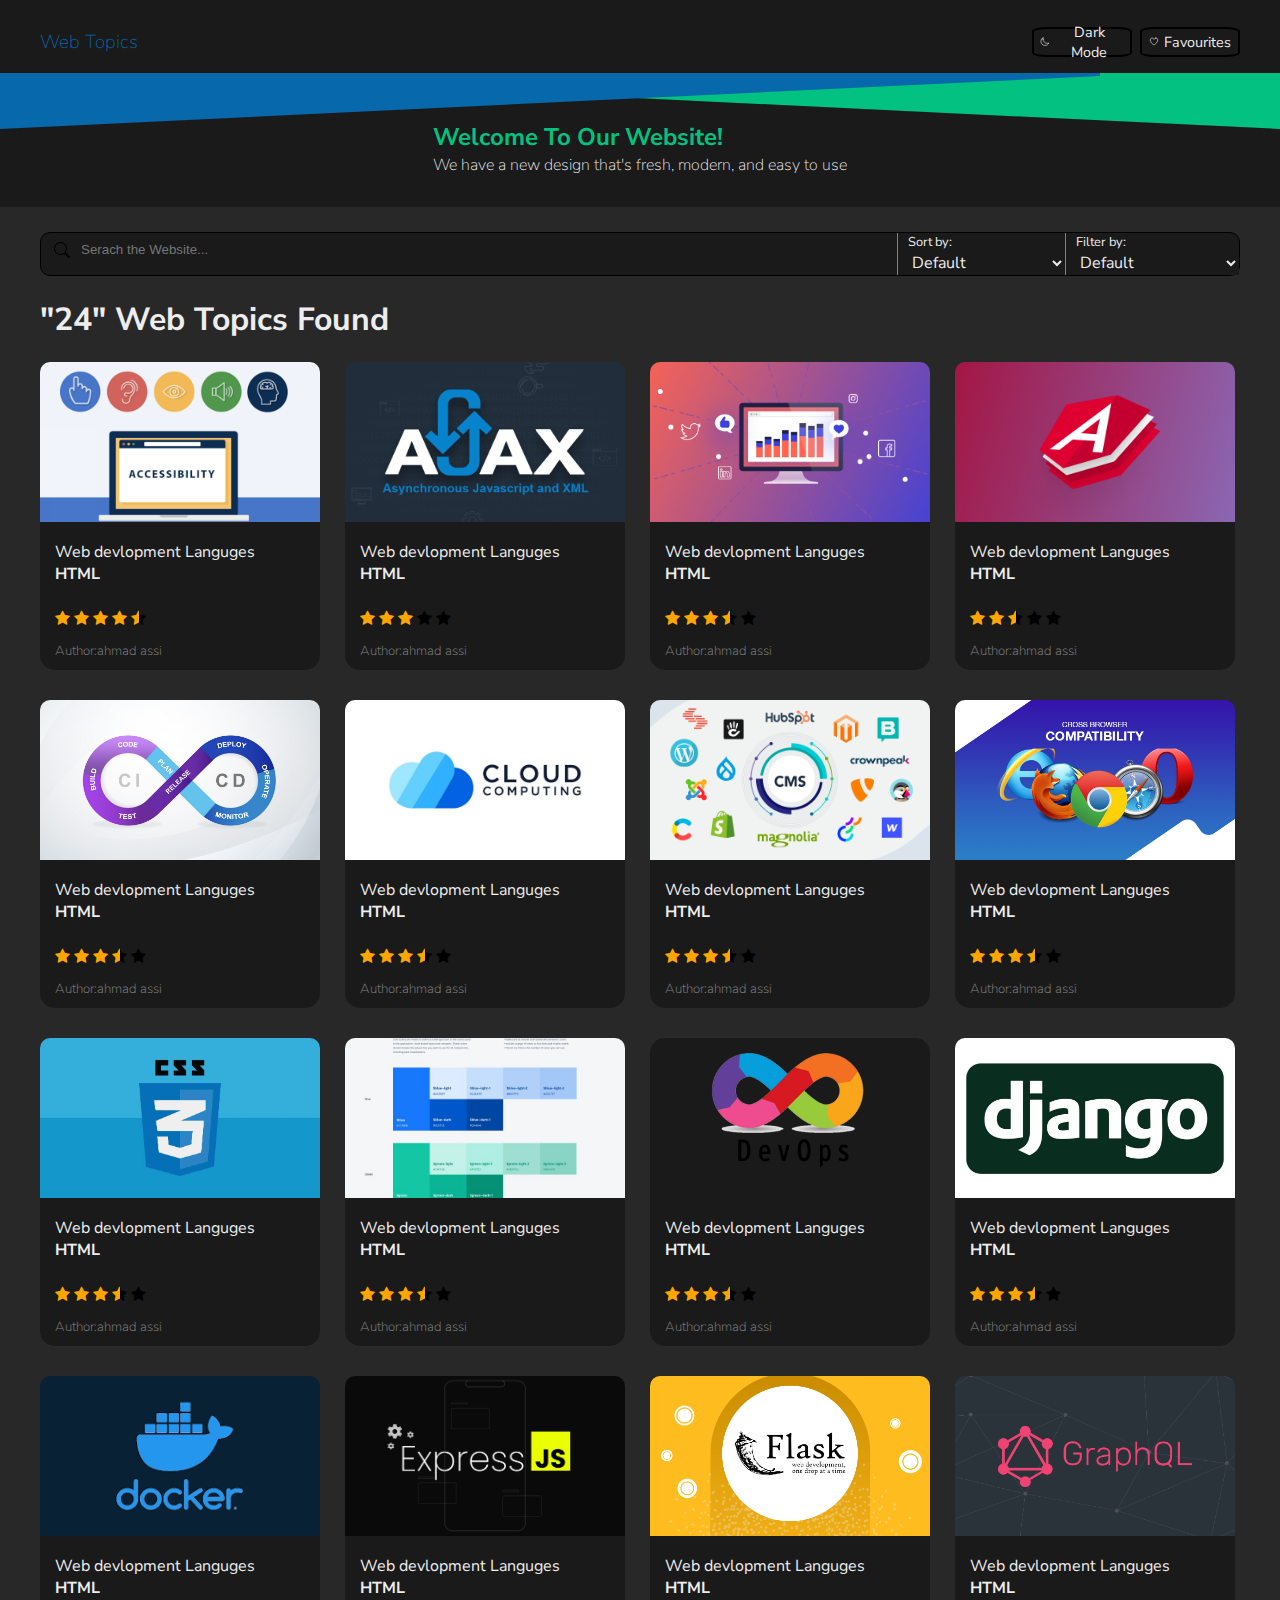
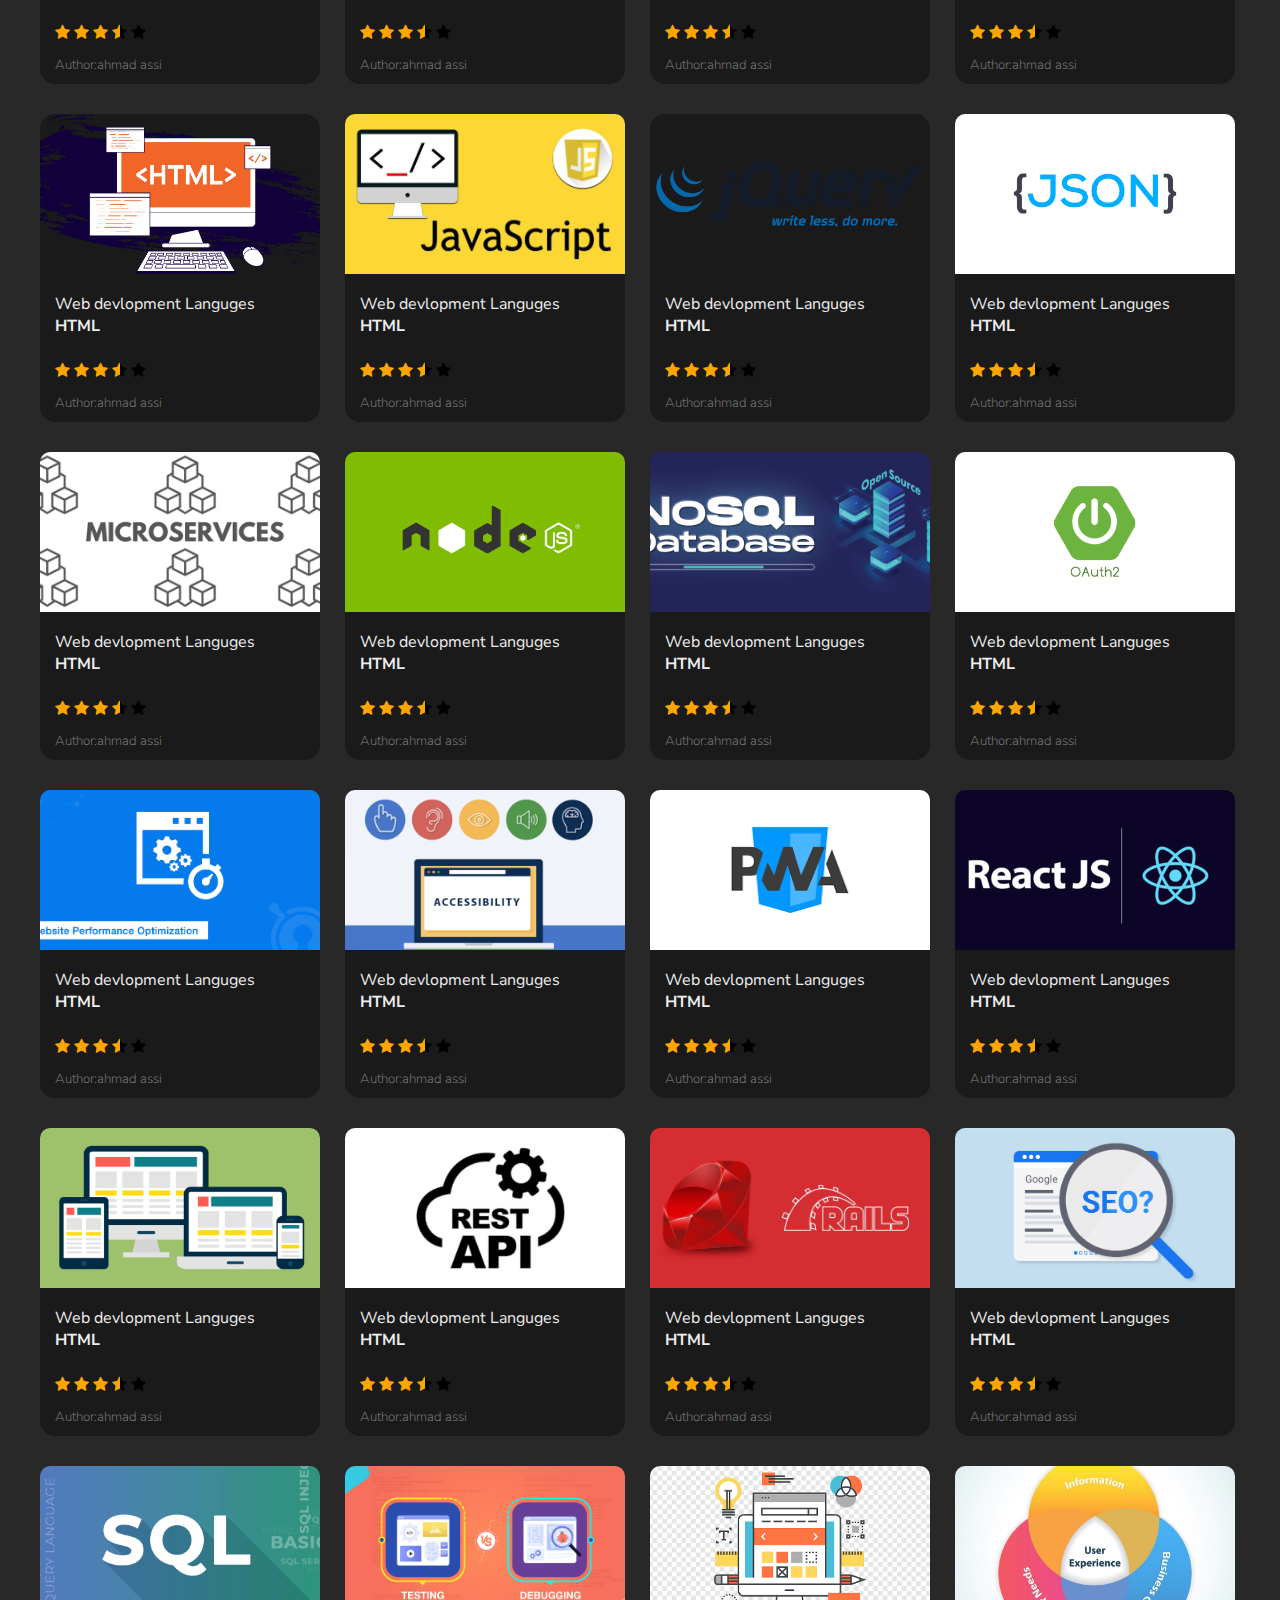
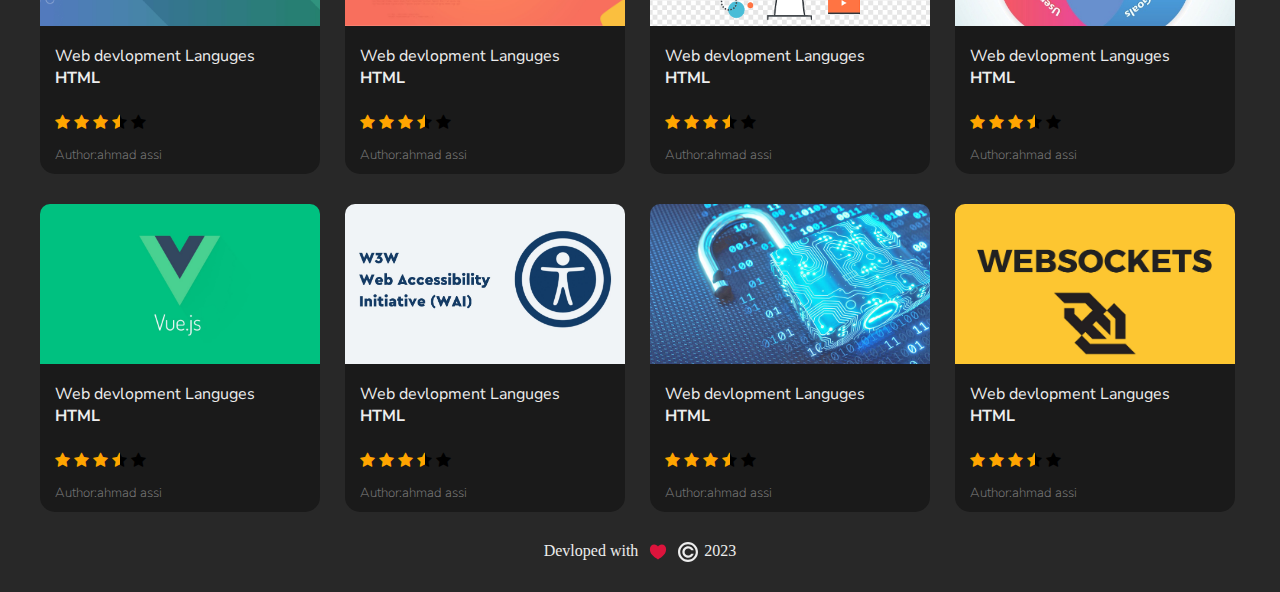
==== home_dark.html @ cc3af7ee ""finish home,home_dark"" ====
<!DOCTYPE html>
<html lang="en">
    <head>
        <meta charset="UTF-8">
        <meta name="viewport" content="width=device-width, initial-scale=1.0">
        <title>Document</title>
        <link rel='stylesheet' type='text/css' media='screen'
            href='assets/css/style.css'>
        <link href='https://fonts.googleapis.com/css?family=Nunito Sans'
            rel='stylesheet'>
        <link rel="stylesheet"
            href="https://cdnjs.cloudflare.com/ajax/libs/font-awesome/4.7.0/css/font-awesome.min.css">

    </head>

    <body class="main-body">
        <!--first header-->
        <header class="header-dark">
            <h3 class="h3-dark">Web Topics</h3>
            <div class="space">
                <button class="btn btn-circle-dark">
                    <svg xmlns="http://www.w3.org/2000/svg" class="ionicon-dark"
                        viewBox="0 0 512 512"><path
                            d="M160 136c0-30.62 4.51-61.61 16-88C99.57 81.27 48 159.32 48 248c0 119.29 96.71 216 216 216 88.68 0 166.73-51.57 200-128-26.39 11.49-57.38 16-88 16-119.29 0-216-96.71-216-216z"
                            fill="none" stroke="currentColor"
                            stroke-linecap="round" stroke-linejoin="round"
                            stroke-width="32" /></svg>
                    <h4 class="button-text-dark">Dark Mode</h4>
                </button>
                <button class="btn btn-circle-dark">
                    <svg xmlns="http://www.w3.org/2000/svg" class="ionicon-dark"
                        viewBox="0 0 512 512"><path
                            d="M352.92 80C288 80 256 144 256 144s-32-64-96.92-64c-52.76 0-94.54 44.14-95.08 96.81-1.1 109.33 86.73 187.08 183 252.42a16 16 0 0018 0c96.26-65.34 184.09-143.09 183-252.42-.54-52.67-42.32-96.81-95.08-96.81z"
                            fill="none" stroke="currentColor"
                            stroke-linecap="round" stroke-linejoin="round"
                            stroke-width="32" /></svg>
                    <h4 class="button-text-dark">Favourites</h4>
                </button>
            </div>
        </header>
        <!--shapeheader-->
        <div class="shape-dark">
            <div class="triangle-dark"></div>
            <div class="triangle-2-dark"></div>
        </div>

        <!--second header-->
        <header class="header-welcome-dark">
            <div class="welcome-dark">
                <h2 class="h2-welcome-dark">Welcome To Our Website!</h2>
                <h4 class="h4-welcome-dark">We have a new design that's fresh,
                    modern, and easy to use</h4>
            </div>
        </header>
        <div class="body-dark">
            <!--serach bar-->
            <div class="bar-dark">
                <div class="search-bar-dark">
                    <form>
                        <input class="input-dark" type="text" placeholder="Serach the Website...">
                    </form>
                </div>
                <div class="search-buttons">
                    <div class="select-button-dark-sort">
                        <span class="select-span-dark">Sort by:</span>
                        <select class="select-list-dark" name="sort" id="sort">
                            <option value="none">Default</option>
                            <option value="rate">Rating</option>
                            <option value="author-name">Author Name</option>
                        </select>
                    </div>
                    <div class="select-button-dark">
                        <span class="select-span-dark">Filter by:</span>
                        <select class="select-list-dark" name="sort" id="sort">
                            <option value="none">Default</option>
                            <option value="rate">Rating</option>
                            <option value="author-name">Author Name</option>
                        </select>
                    </div>
                </div>
            </div>

            <div class="body-title-dark">
                <h1>"24" Web Topics Found</h1>
            </div>
            <!--cards-->
            <div class="cards-list">
                <div class="card-item-dark">
                    <div class="card-inner-dark">
                        <img src="assets/images/accessibility.png" alt="Html">
                        <h4><b>Web devlopment Languges</b></h4>
                        <p>HTML</p>
                        <div class="stars">
                            <span class="fa fa-star checked"></span>
                            <span class="fa fa-star checked"></span>
                            <span class="fa fa-star checked"></span>
                            <span class="fa fa-star checked"></span>
                            <span class="fa fa-star half-checked"></span>
                        </div>
                        <h5>Author:ahmad assi</h5>
                    </div>
                </div>
                <div class="card-item-dark">
                    <div class="card-inner-dark">
                        <img src="assets/images/ajax.gif" alt="Html">
                        <h4><b>Web devlopment Languges</b></h4>
                        <p>HTML</p>
                        <div class="stars">
                            <span class="fa fa-star checked"></span>
                            <span class="fa fa-star checked"></span>
                            <span class="fa fa-star checked"></span>
                            <span class="fa fa-star"></span>
                            <span class="fa fa-star"></span>
                        </div>
                        <h5>Author:ahmad assi</h5>
                    </div>
                </div>
                <div class="card-item-dark">
                    <div class="card-inner-dark">
                        <img src="assets/images/analytics.png" alt="Html">
                        <h4><b>Web devlopment Languges</b></h4>
                        <p>HTML</p>
                        <div class="stars">
                            <span class="fa fa-star checked"></span>
                            <span class="fa fa-star checked"></span>
                            <span class="fa fa-star checked"></span>
                            <span class="fa fa-star half-checked"></span>
                            <span class="fa fa-star"></span>
                        </div>
                        <h5>Author:ahmad assi</h5>
                    </div>

                </div>
                <div class="card-item-dark">
                    <div class="card-inner-dark">
                        <img src="assets/images/angular.png" alt="Html">
                        <h4><b>Web devlopment Languges</b></h4>
                        <p>HTML</p>
                        <div class="stars">
                            <span class="fa fa-star checked"></span>
                            <span class="fa fa-star checked"></span>
                            <span class="fa fa-star half-checked"></span>
                            <span class="fa fa-star"></span>
                            <span class="fa fa-star"></span>
                        </div>
                        <h5>Author:ahmad assi</h5>
                    </div>

                </div>
                <div class="card-item-dark">
                    <div class="card-inner-dark">
                        <img src="assets/images/ci-cd.jpeg" alt="Html">
                        <h4><b>Web devlopment Languges</b></h4>
                        <p>HTML</p>
                        <div class="stars">
                            <span class="fa fa-star checked"></span>
                            <span class="fa fa-star checked"></span>
                            <span class="fa fa-star checked"></span>
                            <span class="fa fa-star half-checked"></span>
                            <span class="fa fa-star"></span>
                        </div>
                        <h5>Author:ahmad assi</h5>
                    </div>

                </div>
                <div class="card-item-dark">
                    <div class="card-inner-dark">
                        <img src="assets/images/cloud.jpeg" alt="Html">
                        <h4><b>Web devlopment Languges</b></h4>
                        <p>HTML</p>
                        <div class="stars">
                            <span class="fa fa-star checked"></span>
                            <span class="fa fa-star checked"></span>
                            <span class="fa fa-star checked"></span>
                            <span class="fa fa-star half-checked"></span>
                            <span class="fa fa-star"></span>
                        </div>
                        <h5>Author:ahmad assi</h5>
                    </div>

                </div>
                <div class="card-item-dark">
                    <div class="card-inner-dark">
                        <img src="assets/images/cms.png" alt="Html">
                        <h4><b>Web devlopment Languges</b></h4>
                        <p>HTML</p>
                        <div class="stars">
                            <span class="fa fa-star checked"></span>
                            <span class="fa fa-star checked"></span>
                            <span class="fa fa-star checked"></span>
                            <span class="fa fa-star half-checked"></span>
                            <span class="fa fa-star"></span>
                        </div>
                        <h5>Author:ahmad assi</h5>
                    </div>

                </div>
                <div class="card-item-dark">
                    <div class="card-inner-dark">
                        <img src="assets/images/cross-browser.jpeg" alt="Html">
                        <h4><b>Web devlopment Languges</b></h4>
                        <p>HTML</p>
                        <div class="stars">
                            <span class="fa fa-star checked"></span>
                            <span class="fa fa-star checked"></span>
                            <span class="fa fa-star checked"></span>
                            <span class="fa fa-star half-checked"></span>
                            <span class="fa fa-star"></span>
                        </div>
                        <h5>Author:ahmad assi</h5>
                    </div>

                </div>
                <div class="card-item-dark">
                    <div class="card-inner-dark">
                        <img src="assets/images/css.webp" alt="Html">
                        <h4><b>Web devlopment Languges</b></h4>
                        <p>HTML</p>
                        <div class="stars">
                            <span class="fa fa-star checked"></span>
                            <span class="fa fa-star checked"></span>
                            <span class="fa fa-star checked"></span>
                            <span class="fa fa-star half-checked"></span>
                            <span class="fa fa-star"></span>
                        </div>
                        <h5>Author:ahmad assi</h5>
                    </div>

                </div>
                <div class="card-item-dark">
                    <div class="card-inner-dark">
                        <img src="assets/images/design-systems.jpeg" alt="Html">
                        <h4><b>Web devlopment Languges</b></h4>
                        <p>HTML</p>
                        <div class="stars">
                            <span class="fa fa-star checked"></span>
                            <span class="fa fa-star checked"></span>
                            <span class="fa fa-star checked"></span>
                            <span class="fa fa-star half-checked"></span>
                            <span class="fa fa-star"></span>
                        </div>
                        <h5>Author:ahmad assi</h5>
                    </div>

                </div>
                <div class="card-item-dark">
                    <div class="card-inner-dark">
                        <img src="assets/images/devops.png" alt="Html">
                        <h4><b>Web devlopment Languges</b></h4>
                        <p>HTML</p>
                        <div class="stars">
                            <span class="fa fa-star checked"></span>
                            <span class="fa fa-star checked"></span>
                            <span class="fa fa-star checked"></span>
                            <span class="fa fa-star half-checked"></span>
                            <span class="fa fa-star"></span>
                        </div>
                        <h5>Author:ahmad assi</h5>
                    </div>

                </div>
                <div class="card-item-dark">
                    <div class="card-inner-dark">
                        <img src="assets/images/django.jpeg" alt="Html">
                        <h4><b>Web devlopment Languges</b></h4>
                        <p>HTML</p>
                        <div class="stars">
                            <span class="fa fa-star checked"></span>
                            <span class="fa fa-star checked"></span>
                            <span class="fa fa-star checked"></span>
                            <span class="fa fa-star half-checked"></span>
                            <span class="fa fa-star"></span>
                        </div>
                        <h5>Author:ahmad assi</h5>
                    </div>

                </div>
                <div class="card-item-dark">
                    <div class="card-inner-dark">
                        <img src="assets/images/docker.png" alt="Html">
                        <h4><b>Web devlopment Languges</b></h4>
                        <p>HTML</p>
                        <div class="stars">
                            <span class="fa fa-star checked"></span>
                            <span class="fa fa-star checked"></span>
                            <span class="fa fa-star checked"></span>
                            <span class="fa fa-star half-checked"></span>
                            <span class="fa fa-star"></span>
                        </div>
                        <h5>Author:ahmad assi</h5>
                    </div>

                </div>
                <div class="card-item-dark">
                    <div class="card-inner-dark">
                        <img src="assets/images/expressjs.webp" alt="Html">
                        <h4><b>Web devlopment Languges</b></h4>
                        <p>HTML</p>
                        <div class="stars">
                            <span class="fa fa-star checked"></span>
                            <span class="fa fa-star checked"></span>
                            <span class="fa fa-star checked"></span>
                            <span class="fa fa-star half-checked"></span>
                            <span class="fa fa-star"></span>
                        </div>
                        <h5>Author:ahmad assi</h5>
                    </div>

                </div>
                <div class="card-item-dark">
                    <div class="card-inner-dark">
                        <img src="assets/images/flask.webp" alt="Html">
                        <h4><b>Web devlopment Languges</b></h4>
                        <p>HTML</p>
                        <div class="stars">
                            <span class="fa fa-star checked"></span>
                            <span class="fa fa-star checked"></span>
                            <span class="fa fa-star checked"></span>
                            <span class="fa fa-star half-checked"></span>
                            <span class="fa fa-star"></span>
                        </div>
                        <h5>Author:ahmad assi</h5>
                    </div>

                </div>
                <div class="card-item-dark">
                    <div class="card-inner-dark">
                        <img src="assets/images/graphql.png" alt="Html">
                        <h4><b>Web devlopment Languges</b></h4>
                        <p>HTML</p>
                        <div class="stars">
                            <span class="fa fa-star checked"></span>
                            <span class="fa fa-star checked"></span>
                            <span class="fa fa-star checked"></span>
                            <span class="fa fa-star half-checked"></span>
                            <span class="fa fa-star"></span>
                        </div>
                        <h5>Author:ahmad assi</h5>
                    </div>

                </div>
                <div class="card-item-dark">
                    <div class="card-inner-dark">
                        <img src="assets/images/html.png" alt="Html">
                        <h4><b>Web devlopment Languges</b></h4>
                        <p>HTML</p>
                        <div class="stars">
                            <span class="fa fa-star checked"></span>
                            <span class="fa fa-star checked"></span>
                            <span class="fa fa-star checked"></span>
                            <span class="fa fa-star half-checked"></span>
                            <span class="fa fa-star"></span>
                        </div>
                        <h5>Author:ahmad assi</h5>
                    </div>

                </div>
                <div class="card-item-dark">
                    <div class="card-inner-dark">
                        <img src="assets/images/javascript.jpg" alt="Html">
                        <h4><b>Web devlopment Languges</b></h4>
                        <p>HTML</p>
                        <div class="stars">
                            <span class="fa fa-star checked"></span>
                            <span class="fa fa-star checked"></span>
                            <span class="fa fa-star checked"></span>
                            <span class="fa fa-star half-checked"></span>
                            <span class="fa fa-star"></span>
                        </div>
                        <h5>Author:ahmad assi</h5>
                    </div>

                </div>
                <div class="card-item-dark">
                    <div class="card-inner-dark">
                        <img src="assets/images/jquery.png" alt="Html">
                        <h4><b>Web devlopment Languges</b></h4>
                        <p>HTML</p>
                        <div class="stars">
                            <span class="fa fa-star checked"></span>
                            <span class="fa fa-star checked"></span>
                            <span class="fa fa-star checked"></span>
                            <span class="fa fa-star half-checked"></span>
                            <span class="fa fa-star"></span>
                        </div>
                        <h5>Author:ahmad assi</h5>
                    </div>

                </div>
                <div class="card-item-dark">
                    <div class="card-inner-dark">
                        <img src="assets/images/json.png" alt="Html">
                        <h4><b>Web devlopment Languges</b></h4>
                        <p>HTML</p>
                        <div class="stars">
                            <span class="fa fa-star checked"></span>
                            <span class="fa fa-star checked"></span>
                            <span class="fa fa-star checked"></span>
                            <span class="fa fa-star half-checked"></span>
                            <span class="fa fa-star"></span>
                        </div>
                        <h5>Author:ahmad assi</h5>
                    </div>

                </div>
                <div class="card-item-dark">
                    <div class="card-inner-dark">
                        <img src="assets/images/microservices.png" alt="Html">
                        <h4><b>Web devlopment Languges</b></h4>
                        <p>HTML</p>
                        <div class="stars">
                            <span class="fa fa-star checked"></span>
                            <span class="fa fa-star checked"></span>
                            <span class="fa fa-star checked"></span>
                            <span class="fa fa-star half-checked"></span>
                            <span class="fa fa-star"></span>
                        </div>
                        <h5>Author:ahmad assi</h5>
                    </div>

                </div>
                <div class="card-item-dark">
                    <div class="card-inner-dark">
                        <img src="assets/images/nodejs.webp" alt="Html">
                        <h4><b>Web devlopment Languges</b></h4>
                        <p>HTML</p>
                        <div class="stars">
                            <span class="fa fa-star checked"></span>
                            <span class="fa fa-star checked"></span>
                            <span class="fa fa-star checked"></span>
                            <span class="fa fa-star half-checked"></span>
                            <span class="fa fa-star"></span>
                        </div>
                        <h5>Author:ahmad assi</h5>
                    </div>

                </div>
                <div class="card-item-dark">
                    <div class="card-inner-dark">
                        <img src="assets/images/nosql.png" alt="Html">
                        <h4><b>Web devlopment Languges</b></h4>
                        <p>HTML</p>
                        <div class="stars">
                            <span class="fa fa-star checked"></span>
                            <span class="fa fa-star checked"></span>
                            <span class="fa fa-star checked"></span>
                            <span class="fa fa-star half-checked"></span>
                            <span class="fa fa-star"></span>
                        </div>
                        <h5>Author:ahmad assi</h5>
                    </div>

                </div>
                <div class="card-item-dark">
                    <div class="card-inner-dark">
                        <img src="assets/images/oauth.png" alt="Html">
                        <h4><b>Web devlopment Languges</b></h4>
                        <p>HTML</p>
                        <div class="stars">
                            <span class="fa fa-star checked"></span>
                            <span class="fa fa-star checked"></span>
                            <span class="fa fa-star checked"></span>
                            <span class="fa fa-star half-checked"></span>
                            <span class="fa fa-star"></span>
                        </div>
                        <h5>Author:ahmad assi</h5>
                    </div>

                </div>
                <div class="card-item-dark">
                    <div class="card-inner-dark">
                        <img src="assets/images/performance.png" alt="Html">
                        <h4><b>Web devlopment Languges</b></h4>
                        <p>HTML</p>
                        <div class="stars">
                            <span class="fa fa-star checked"></span>
                            <span class="fa fa-star checked"></span>
                            <span class="fa fa-star checked"></span>
                            <span class="fa fa-star half-checked"></span>
                            <span class="fa fa-star"></span>
                        </div>
                        <h5>Author:ahmad assi</h5>
                    </div>

                </div>
                <div class="card-item-dark">
                    <div class="card-inner-dark">
                        <img src="assets/images/accessibility.png" alt="Html">
                        <h4><b>Web devlopment Languges</b></h4>
                        <p>HTML</p>
                        <div class="stars">
                            <span class="fa fa-star checked"></span>
                            <span class="fa fa-star checked"></span>
                            <span class="fa fa-star checked"></span>
                            <span class="fa fa-star half-checked"></span>
                            <span class="fa fa-star"></span>
                        </div>
                        <h5>Author:ahmad assi</h5>
                    </div>

                </div>
                <div class="card-item-dark">
                    <div class="card-inner-dark">
                        <img src="assets/images/pwa.png" alt="Html">
                        <h4><b>Web devlopment Languges</b></h4>
                        <p>HTML</p>
                        <div class="stars">
                            <span class="fa fa-star checked"></span>
                            <span class="fa fa-star checked"></span>
                            <span class="fa fa-star checked"></span>
                            <span class="fa fa-star half-checked"></span>
                            <span class="fa fa-star"></span>
                        </div>
                        <h5>Author:ahmad assi</h5>
                    </div>

                </div>
                <div class="card-item-dark">
                    <div class="card-inner-dark">
                        <img src="assets/images/react.webp" alt="Html">
                        <h4><b>Web devlopment Languges</b></h4>
                        <p>HTML</p>
                        <div class="stars">
                            <span class="fa fa-star checked"></span>
                            <span class="fa fa-star checked"></span>
                            <span class="fa fa-star checked"></span>
                            <span class="fa fa-star half-checked"></span>
                            <span class="fa fa-star"></span>
                        </div>
                        <h5>Author:ahmad assi</h5>
                    </div>

                </div>
                <div class="card-item-dark">
                    <div class="card-inner-dark">
                        <img src="assets/images/responsive.gif" alt="Html">
                        <h4><b>Web devlopment Languges</b></h4>
                        <p>HTML</p>
                        <div class="stars">
                            <span class="fa fa-star checked"></span>
                            <span class="fa fa-star checked"></span>
                            <span class="fa fa-star checked"></span>
                            <span class="fa fa-star half-checked"></span>
                            <span class="fa fa-star"></span>
                        </div>
                        <h5>Author:ahmad assi</h5>
                    </div>

                </div>
                <div class="card-item-dark">
                    <div class="card-inner-dark">
                        <img src="assets/images/restapi.jpeg" alt="Html">
                        <h4><b>Web devlopment Languges</b></h4>
                        <p>HTML</p>
                        <div class="stars">
                            <span class="fa fa-star checked"></span>
                            <span class="fa fa-star checked"></span>
                            <span class="fa fa-star checked"></span>
                            <span class="fa fa-star half-checked"></span>
                            <span class="fa fa-star"></span>
                        </div>
                        <h5>Author:ahmad assi</h5>
                    </div>

                </div>
                <div class="card-item-dark">
                    <div class="card-inner-dark">
                        <img src="assets/images/ruby.jpeg" alt="Html">
                        <h4><b>Web devlopment Languges</b></h4>
                        <p>HTML</p>
                        <div class="stars">
                            <span class="fa fa-star checked"></span>
                            <span class="fa fa-star checked"></span>
                            <span class="fa fa-star checked"></span>
                            <span class="fa fa-star half-checked"></span>
                            <span class="fa fa-star"></span>
                        </div>
                        <h5>Author:ahmad assi</h5>
                    </div>

                </div>
                <div class="card-item-dark">
                    <div class="card-inner-dark">
                        <img src="assets/images/seo.jpeg" alt="Html">
                        <h4><b>Web devlopment Languges</b></h4>
                        <p>HTML</p>
                        <div class="stars">
                            <span class="fa fa-star checked"></span>
                            <span class="fa fa-star checked"></span>
                            <span class="fa fa-star checked"></span>
                            <span class="fa fa-star half-checked"></span>
                            <span class="fa fa-star"></span>
                        </div>
                        <h5>Author:ahmad assi</h5>
                    </div>

                </div>
                <div class="card-item-dark">
                    <div class="card-inner-dark">
                        <img src="assets/images/sql.png" alt="Html">
                        <h4><b>Web devlopment Languges</b></h4>
                        <p>HTML</p>
                        <div class="stars">
                            <span class="fa fa-star checked"></span>
                            <span class="fa fa-star checked"></span>
                            <span class="fa fa-star checked"></span>
                            <span class="fa fa-star half-checked"></span>
                            <span class="fa fa-star"></span>
                        </div>
                        <h5>Author:ahmad assi</h5>
                    </div>

                </div>
                <div class="card-item-dark">
                    <div class="card-inner-dark">
                        <img src="assets/images/testing.jpeg" alt="Html">
                        <h4><b>Web devlopment Languges</b></h4>
                        <p>HTML</p>
                        <div class="stars">
                            <span class="fa fa-star checked"></span>
                            <span class="fa fa-star checked"></span>
                            <span class="fa fa-star checked"></span>
                            <span class="fa fa-star half-checked"></span>
                            <span class="fa fa-star"></span>
                        </div>
                        <h5>Author:ahmad assi</h5>
                    </div>

                </div>
                <div class="card-item-dark">
                    <div class="card-inner-dark">
                        <img src="assets/images/ui.png" alt="Html">
                        <h4><b>Web devlopment Languges</b></h4>
                        <p>HTML</p>
                        <div class="stars">
                            <span class="fa fa-star checked"></span>
                            <span class="fa fa-star checked"></span>
                            <span class="fa fa-star checked"></span>
                            <span class="fa fa-star half-checked"></span>
                            <span class="fa fa-star"></span>
                        </div>
                        <h5>Author:ahmad assi</h5>
                    </div>

                </div>
                <div class="card-item-dark">
                    <div class="card-inner-dark">
                        <img src="assets/images/ux.jpeg" alt="Html">
                        <h4><b>Web devlopment Languges</b></h4>
                        <p>HTML</p>
                        <div class="stars">
                            <span class="fa fa-star checked"></span>
                            <span class="fa fa-star checked"></span>
                            <span class="fa fa-star checked"></span>
                            <span class="fa fa-star half-checked"></span>
                            <span class="fa fa-star"></span>
                        </div>
                        <h5>Author:ahmad assi</h5>
                    </div>

                </div>
                <div class="card-item-dark">
                    <div class="card-inner-dark">
                        <img src="assets/images/vuejs.jpeg" alt="Html">
                        <h4><b>Web devlopment Languges</b></h4>
                        <p>HTML</p>
                        <div class="stars">
                            <span class="fa fa-star checked"></span>
                            <span class="fa fa-star checked"></span>
                            <span class="fa fa-star checked"></span>
                            <span class="fa fa-star half-checked"></span>
                            <span class="fa fa-star"></span>
                        </div>
                        <h5>Author:ahmad assi</h5>
                    </div>

                </div>
                <div class="card-item-dark">
                    <div class="card-inner-dark">
                        <img src="assets/images/wai.jpeg" alt="Html">
                        <h4><b>Web devlopment Languges</b></h4>
                        <p>HTML</p>
                        <div class="stars">
                            <span class="fa fa-star checked"></span>
                            <span class="fa fa-star checked"></span>
                            <span class="fa fa-star checked"></span>
                            <span class="fa fa-star half-checked"></span>
                            <span class="fa fa-star"></span>
                        </div>
                        <h5>Author:ahmad assi</h5>
                    </div>

                </div>
                <div class="card-item-dark">
                    <div class="card-inner-dark">
                        <img src="assets/images/web-security.jpeg" alt="Html">
                        <h4><b>Web devlopment Languges</b></h4>
                        <p>HTML</p>
                        <div class="stars">
                            <span class="fa fa-star checked"></span>
                            <span class="fa fa-star checked"></span>
                            <span class="fa fa-star checked"></span>
                            <span class="fa fa-star half-checked"></span>
                            <span class="fa fa-star"></span>
                        </div>
                        <h5>Author:ahmad assi</h5>
                    </div>

                </div>
                <div class="card-item-dark">
                    <div class="card-inner-dark">
                        <img src="assets/images/websockets.png" alt="Html">
                        <h4><b>Web devlopment Languges</b></h4>
                        <p>HTML</p>
                        <div class="stars">
                            <span class="fa fa-star checked"></span>
                            <span class="fa fa-star checked"></span>
                            <span class="fa fa-star checked"></span>
                            <span class="fa fa-star half-checked"></span>
                            <span class="fa fa-star"></span>
                        </div>
                        <h5>Author:ahmad assi</h5>
                    </div>

                </div>

            </div>
            <footer class="footer">
                <section class="footer-inner-dark">
                    Devloped with <svg xmlns="http://www.w3.org/2000/svg"
                        class="ionicon-heart" viewBox="0 0 512 512"><path
                            d="M256 448l-9-6c-42.78-28.57-96.91-60.86-137-108.32-42.25-50-62.52-101.35-62-157C48.63 114.54 98.46 64 159.08 64c48.11 0 80.1 28 96.92 48.21C272.82 92 304.81 64 352.92 64c60.62 0 110.45 50.54 111.08 112.65.56 55.68-19.71 107-62 157-40.09 47.49-94.22 79.78-137 108.35z" /></svg>
                    <?xml version="1.0" encoding="iso-8859-1"?>
                    <!-- Uploaded to: SVG Repo, www.svgrepo.com, Generator: SVG Repo Mixer Tools -->
                    <!DOCTYPE svg PUBLIC "-//W3C//DTD SVG 1.1//EN" "http://www.w3.org/Graphics/SVG/1.1/DTD/svg11.dtd">
                    <svg  class="copyright-dark" fill="#000000" height="800px" width="800px"
                        version="1.1" id="Capa_1"
                        xmlns="http://www.w3.org/2000/svg"
                        xmlns:xlink="http://www.w3.org/1999/xlink"
                        viewBox="0 0 367.467 367.467" xml:space="preserve">
                        <g>
                            <path
                                d="M183.73,0.018C82.427,0.018,0,82.404,0,183.733c0,101.289,82.427,183.716,183.73,183.716
		c101.315,0,183.737-82.427,183.737-183.716C367.467,82.404,285.045,0.018,183.73,0.018z M183.73,326.518
		c-78.743,0-142.798-64.052-142.798-142.784c0-78.766,64.055-142.817,142.798-142.817c78.752,0,142.807,64.052,142.807,142.817
		C326.536,262.466,262.481,326.518,183.73,326.518z" />
                            <path
                                d="M244.036,217.014c-11.737,20.141-33.562,32.635-56.956,32.635c-36.329,0-65.921-29.585-65.921-65.915
		c0-36.36,29.592-65.955,65.921-65.955c23.395,0,45.219,12.54,56.956,32.641l1.517,2.627h44.28l-2.658-7.129
		c-7.705-20.413-21.225-37.769-39.122-50.157c-17.942-12.42-39.017-19.009-60.973-19.009c-58.981,0-106.946,48.006-106.946,106.982
		c0,58.98,47.965,106.941,106.946,106.941c21.956,0,43.03-6.567,60.973-19.006c17.897-12.391,31.417-29.741,39.122-50.154
		l2.658-7.133h-44.28L244.036,217.014z" />
                        </g>
                    </svg>
                    2023
                </section>

            </footer>
        </div>
    </body>
</html>
---- assets/css/style.css ----
:root {
    --brand-primary: #0768AC;
    --brand-secondary: #03C180;
    --bg_default: #FFFFFF;
    --bg_body: #F0F9FF;
    --lines-color: #DDDDDD;
    --body-text: #333333;
    --heart-color: #DC143C;

    --brand-primary-dark: #0768AC;
    --brand-secondary-dark: #03C180;
    --bg_default-dark: #1A1A1A;
    --bg_body-dark: #282828;
    --lines-color-dark: #000000;
    --body-text-dark: #EDEDED;
    --heart-color-dark: #DC143C;
}

* {
    box-sizing: border-box;
}

.main-body {
    margin: 0;
}

.btn {
    background-color: var(--bg_default);
    border: 1px solid var(--lines-color);
    border-radius: 0;
    font-family: Nunito Sans;
}
.button-text{
    font-family: Nunito Sans;
    color: var(--body-text);
    font-weight: 400;
    font-size: .9rem;
}
.button-text-dark{
    font-family: Nunito Sans;
    color: var(--body-text-dark);
    font-weight: 400;
    font-size: .9rem;
}

.btn-circle {
    width: 100px;
    height: 30px;
    border-radius: 15%;
    display: flex;
    justify-content: center;
    align-items: center;
}
.btn-circle-dark{
    width: 100px;
    height: 30px;
    border-radius: 15%;
    display: flex;
    justify-content: center;
    align-items: center;
    background-color: var(--bg_default-dark);
    border-color: var(--lines-color-dark);
  border-width: 2px;
}

.header {
    display: flex;
    align-items: center;
    flex-direction: row;
    justify-content: space-between;
    padding: 10px 40px 0px 40px;
}
.header-dark {
    display: flex;
    align-items: center;
    flex-direction: row;
    justify-content: space-between;
    padding: 10px 40px 0px 40px;
    background-color: var(--bg_default-dark);
}

.header-welcome {
    display: flex;
    flex-wrap: wrap;
    align-items: center;
    flex-direction: column;
    justify-content: space-between;
    padding: 10px 40px 10px 40px;
    margin-top: -3%;
}
.header-welcome-dark {
    display: flex;
    flex-wrap: wrap;
    align-items: center;
    flex-direction: column;
    justify-content: space-between;
    padding: 10px 40px 10px 40px;
    margin-top: -3%;
    background-color: var(--bg_default-dark);
}

.space {
    display: flex;
    justify-content: center;
    justify-items: center;
    gap: 8px;
}

h3{
    font-family: Nunito Sans;
    color: var(--brand-primary);
    font-weight: 200;
}
.h3-dark {
    font-family: Nunito Sans;
    color: var(--brand-primary-dark);
    font-weight: 200;
}
.h4-welcome {
    margin-top: 1px;
    font-family: Nunito Sans;
    color: var(--body-text);
    font-weight: 200;
}
.h4-welcome-dark {
    margin-top: 1px;
    font-family: Nunito Sans;
    color: var(--body-text-dark);
    font-weight: 200;
}

.h2-welcome {
    margin-bottom: 1px;
    font-family: Nunito Sans;
    font-weight: 700;
    color: var(--brand-secondary);

}
.h2-welcome-dark {
    margin-bottom: 1px;
    font-family: Nunito Sans;
    font-weight: 700;
    color: var(--brand-secondary);

}


.ionicon {
    width: 15px;
    height: 15px;
    padding-right: 5px;
}
.ionicon-dark {
    width: 15px;
    height: 15px;
    padding-right: 5px;
    color: var(--body-text-dark);
}



.menu {
    margin: 0px;
    padding: 0px;
    list-style-type: none;
    border-radius: 0;

}

li {
    display: inline;
    border-radius: 0;
}

.li-search {
    padding-right: 80px;
    width: 200px;
}

.body {
    background-color: var(--bg_body);
    padding: 25px 40px 10px 40px;
}
.body-dark {
    background-color: var(--bg_body-dark);
    padding: 25px 40px 10px 40px;
}

.body-title h1 {
    color: var(--body-text);
    font-weight: 700;
    font-family: Nunito Sans;
}
.body-title-dark h1 {
    color: var(--body-text-dark);
    font-weight: 700;
    font-family: Nunito Sans;
}


.cards-list {
    width: 100%;
    display: flex;
    justify-content: space-between;
    flex-wrap: wrap;
}

 .cards-list .card-item {
    border-radius: 15px;
    margin-right: 15px;
    background-color: var(--bg_default);
    /* max-width: 300px; */
    width: 18%;
    margin-bottom: 30px;
} 


.cards-list .card-item-dark {
    border-radius: 15px;
    margin-right: 15px;
    /* background-color: var(--bg_default-dark); */
    /* max-width: 300px; */
    width: 18%;
    margin-bottom: 30px;
}

.cards-list .card-inner {
    background-color: var(--bg_default);
    border-radius: 15px;
    /* padding: 35px 20px */
    min-width: 280px;
    min-height: 250px;
    width: 100%; 
}   

.cards-list .card-inner-dark {
    background-color: var(--bg_default-dark);
    border-radius: 15px;
    /* padding: 35px 20px; */
    min-width: 280px;
    min-height: 250px;
    width: 100%;
}

.cards-list .card-inner img {
    width: 100%;
    height: 160px;
    margin-bottom: 5px;
    border-top-left-radius: 10px;
    border-top-right-radius: 10px;
    object-fit: cover;
    /* height: auto;
    width: 100%;
     */
}
.cards-list .card-inner-dark img {
    width: 100%;
    height: 160px;
    margin-bottom: 5px;
    border-top-left-radius: 10px;
    border-top-right-radius: 10px;
    object-fit: cover;
    /* height: auto;
    width: 100%;
     */
}

.card-item .card-inner h4 {
    margin: 0;
    color: var(--body-text);
    font-weight: 200;
    font-family: Nunito Sans;
    padding: 10px 0px 0px 15px;

}
.card-item-dark .card-inner-dark h4 {
    margin: 0;
    color: var(--body-text-dark);
    font-weight: 200;
    font-family: Nunito Sans;
    padding: 10px 0px 0px 15px;
}

.card-item .card-inner p {
    font-weight: 700;
    margin: 0;
    font-family: Nunito Sans;
    color: var(--body-text);
    padding-left: 15px;
}
.card-item-dark .card-inner-dark p {
    font-weight: 700;
    margin: 0;
    font-family: Nunito Sans;
    color: var(--body-text-dark);
    padding-left: 15px;
}

.card-item .card-inner .stars {
    padding-top: 25px;
    padding-left: 15px;
}
.card-item-dark .card-inner-dark .stars {
    padding-top: 25px;
    padding-left: 15px;
}
.card-item .card-inner h5{
    font-weight: 200;
  margin: 0;
  color: var(--body-text);
  font-family: Nunito Sans;
  padding-left: 15px;
  padding-top: 14px;
  padding-bottom: 10px;
  opacity: 0.5;
}
.card-item-dark .card-inner-dark h5{
    font-weight: 200;
  margin: 0;
  color: var(--body-text-dark);
  font-family: Nunito Sans;
  padding-left: 15px;
  padding-top: 14px;
  padding-bottom: 10px;
  opacity: 0.5;
}

.checked {
    color: orange;

}
.half-checked{
    display: inline-block;
    position: relative;
    font-size: 100px;
    color :black;
   
}
.half-checked::after{
    content: "\f005";
    position: absolute;
    top: 0;
    left: 0;
    width: 50%;
    overflow: hidden;
    color: orange;
}

.bar{
    display: flex;
    justify-content: space-between;
    background-color: var(--bg_default);
    border-radius: 10px;
    border: .2px groove var(--lines-color);
}
.bar-dark {
    display: flex;
    justify-content: space-between;
    background-color: var(--bg_default-dark);
    border-radius: 10px;
    border: .2px groove var(--lines-color-dark);
}

.search-bar {
    width: 100%;
    color: var(--body-text);
  font-family: Nunito Sans;
}
.search-bar-dark {
    width: 100%;
    color: var(--body-text-dark);
  font-family: Nunito Sans;
}

.select-button {
    display: flex;
    flex-wrap: wrap;
    padding-left: 10px;
    border-left: 1px solid gray;
    color: var(--body-text);
  font-family: Nunito Sans;
}
.select-button-dark {
    display: flex;
    flex-wrap: wrap;
    padding-left: 10px;
    border-left: 1px solid gray;
    color: var(--body-text-dark);
  font-family: Nunito Sans;
}
.select-button-sort{
    display: flex;
    flex-wrap: wrap;
    padding-left: 10px;
    border-left: 1px solid gray;
    color: var(--body-text);
  font-family: Nunito Sans;
}
.select-button-dark-sort{
    display: flex;
    flex-wrap: wrap;
    padding-left: 10px;
    border-left: 1px solid gray;
    color: var(--body-text-dark);
  font-family: Nunito Sans;
}

.select-span {
 width: 100%;
  color: var(--body-text);
  font-family: Nunito Sans;
  font-size: 0.8rem;
}
.select-span-dark {
    width: 100%;
     color: var(--body-text-dark);
     font-family: Nunito Sans;
     font-size: 0.8rem;
   }

.select-list {
    width: 100%;
    color: var(--body-text);
    font-weight: 400;
    font-family: Nunito Sans;
    font-size: 1rem;
    background-color: var(--bg_default);
    
    border: none;
    padding: 0;
}
.select-list-dark{
    width: 100%;
    color: var(--body-text-dark);
    font-weight: 400;
    font-family: Nunito Sans;
    font-size: 1rem;
    background-color: var(--bg_default-dark);
    
    border: none;
    padding: 0;
}

.search-buttons {
    display: flex;
    width: 40%;
    justify-content: space-around;
}

.input {
    border: none;
    width: 95%;
    display: block;
    padding: 9px 0px 9px 40px;
    background: transparent url("data:image/svg+xml,%3Csvg xmlns='http://www.w3.org/2000/svg' width='16' height='16' class='bi bi-search' viewBox='0 0 16 16'%3E%3Cpath d='M11.742 10.344a6.5 6.5 0 1 0-1.397 1.398h-.001c.03.04.062.078.098.115l3.85 3.85a1 1 0 0 0 1.415-1.414l-3.85-3.85a1.007 1.007 0 0 0-.115-.1zM12 6.5a5.5 5.5 0 1 1-11 0 5.5 5.5 0 0 1 11 0z'%3E%3C/path%3E%3C/svg%3E") no-repeat 13px center;
    
}
.input-dark{
    border: none;
    width: 95%;
    display: block;
    padding: 9px 0px 9px 40px;
    background: transparent url("data:image/svg+xml,%3Csvg xmlns='http://www.w3.org/2000/svg' width='16' height='16' class='bi bi-search' viewBox='0 0 16 16'%3E%3Cpath d='M11.742 10.344a6.5 6.5 0 1 0-1.397 1.398h-.001c.03.04.062.078.098.115l3.85 3.85a1 1 0 0 0 1.415-1.414l-3.85-3.85a1.007 1.007 0 0 0-.115-.1zM12 6.5a5.5 5.5 0 1 1-11 0 5.5 5.5 0 0 1 11 0z'%3E%3C/path%3E%3C/svg%3E") no-repeat 13px center;
    color: var(--body-text-dark);
    
}


/* select{
    background-color: var(--bg_default);
    width: 45%;
    border: none;
    padding: 0;
} */

.shape {
    display: flex;
}
.shape-dark {
    display: flex;
    background-color: var(--bg_default-dark);
}

.triangle {
    width: 0px;
    height: 0;
    border-left: 86vw solid var(--brand-primary);
    border-right: 0px solid transparent;
    border-bottom: 4.2vw solid transparent;
    border-top: 3px solid var(--brand-primary);
    position: absolute;
}
.triangle-dark {
    width: 0px;
    height: 0;
    border-left: 86vw solid var(--brand-primary-dark);
    border-right: 0px solid transparent;
    border-bottom: 4.2vw solid transparent;
    border-top: 3px solid var(--brand-primary-dark);
    position: absolute;
}

.triangle-2 {
    width: 100%;
    height: 0;
    border-left: 0 solid transparent;
    border-right: 86vw solid var(--brand-secondary);
    border-bottom: 4.2vw solid transparent;
    border-top: 3px solid var(--brand-secondary);

}
.triangle-2-dark {
    width: 100%;
    height: 0;
    border-left: 0 solid transparent;
    border-right: 86vw solid var(--brand-secondary-dark);
    border-bottom: 4.2vw solid transparent;
    border-top: 3px solid var(--brand-secondary-dark);

}
.footer{
    padding-bottom: 20px;
}
.footer-inner{
    display: flex;
    justify-content: center;
}
.footer-inner-dark{
    display: flex;
    justify-content: center;
    color: var(--body-text-dark);
}
.ionicon-heart{
    fill:var(--heart-color);
    width: 20px;
    height: 20px;
    margin-left: 10px;
  margin-right: 10px;
}
.ionicon-heart-dark{
    fill:var(--heart-color-dark);
    width: 20px;
    height: 20px;
    margin-left: 10px;
  margin-right: 10px;
}
.copyright{
    width: 20px;
    height: 20px;
    margin-right: 6px;
}
.copyright-dark{
    width: 20px;
    height: 20px;
    margin-right: 6px;
    fill: var(--body-text-dark);
}

@media only screen and (max-width: 1300px) {
    .cards-list .card-item {
        width:22.5% ;
    }
    .cards-list .card-item-dark {
        width:22.5% ;
    }
    
}
@media only screen and (max-width: 1050px) {
    .cards-list .card-item {
        width:30% ;
    }
    .cards-list .card-item-dark{
        width:30% ;
    }
    
}
@media only screen and (max-width: 910px) {
    .cards-list .card-item {
        width:45% ;
    }
    .cards-list .card-item-dark {
        width:45% ;
    }
    
    
}
@media only screen and (max-width: 480px) {
    .cards-list .card-item {
        width: 100% ;
        margin-right: 0px;
    }
    .cards-list .card-item-dark {
        width: 100% ;
        margin-right: 0px;
    }
    .bar{
        flex-wrap: wrap;
    }
    .bar-dark{
        flex-wrap: wrap;
    }
    .search-buttons{
    width: 100%;
    border-top: 1px solid gray;
    padding: 5px 0px 10px 0px;
    }
    
    .select-button-sort{
        border-left: none;
    }
    .select-button-dark-sort{
        border-left: none;
    }
    .button-text{
        display: none;
    }
    .button-text-dark{
        display: none;
    }
    .btn-circle{
        width: 40px;
    }
    .btn-circle-dark{
        width: 40px;
    }
    .ionicon{
        width: 28px;
        height: 17px;
        padding-right: 0;
    }
    .ionicon-dark{
        width: 28px;
        height: 17px;
        padding-right: 0;
    }
    .header{
        padding: 5px 20px 0px 20px;
    }
    .header-dark{
        padding: 5px 20px 0px 20px;
    }
    .body{
        padding: 5px 20px 0px 20px;
    }
    .body-dark{
        padding: 5px 20px 0px 20px;
    }
    .header-welcome{
        padding: 5px 20px 0px 20px;
    }
    .header-welcome-dark{
        padding: 5px 20px 0px 20px;
    }
    .h2-welcome{
        font-size: 1.2rem;
    }
    .h2-welcome-dark{
        font-size: 1.2rem;
    }
    .h4-welcome{
        font-size: 0.9rem;
    }
    .h4-welcome-dark{
        font-size: 0.9rem;
    }
    .body-title h1{
        font-size: 1.4rem;
    }
    .body-title-dark h1{
        font-size: 1.4rem;
    }

    
}
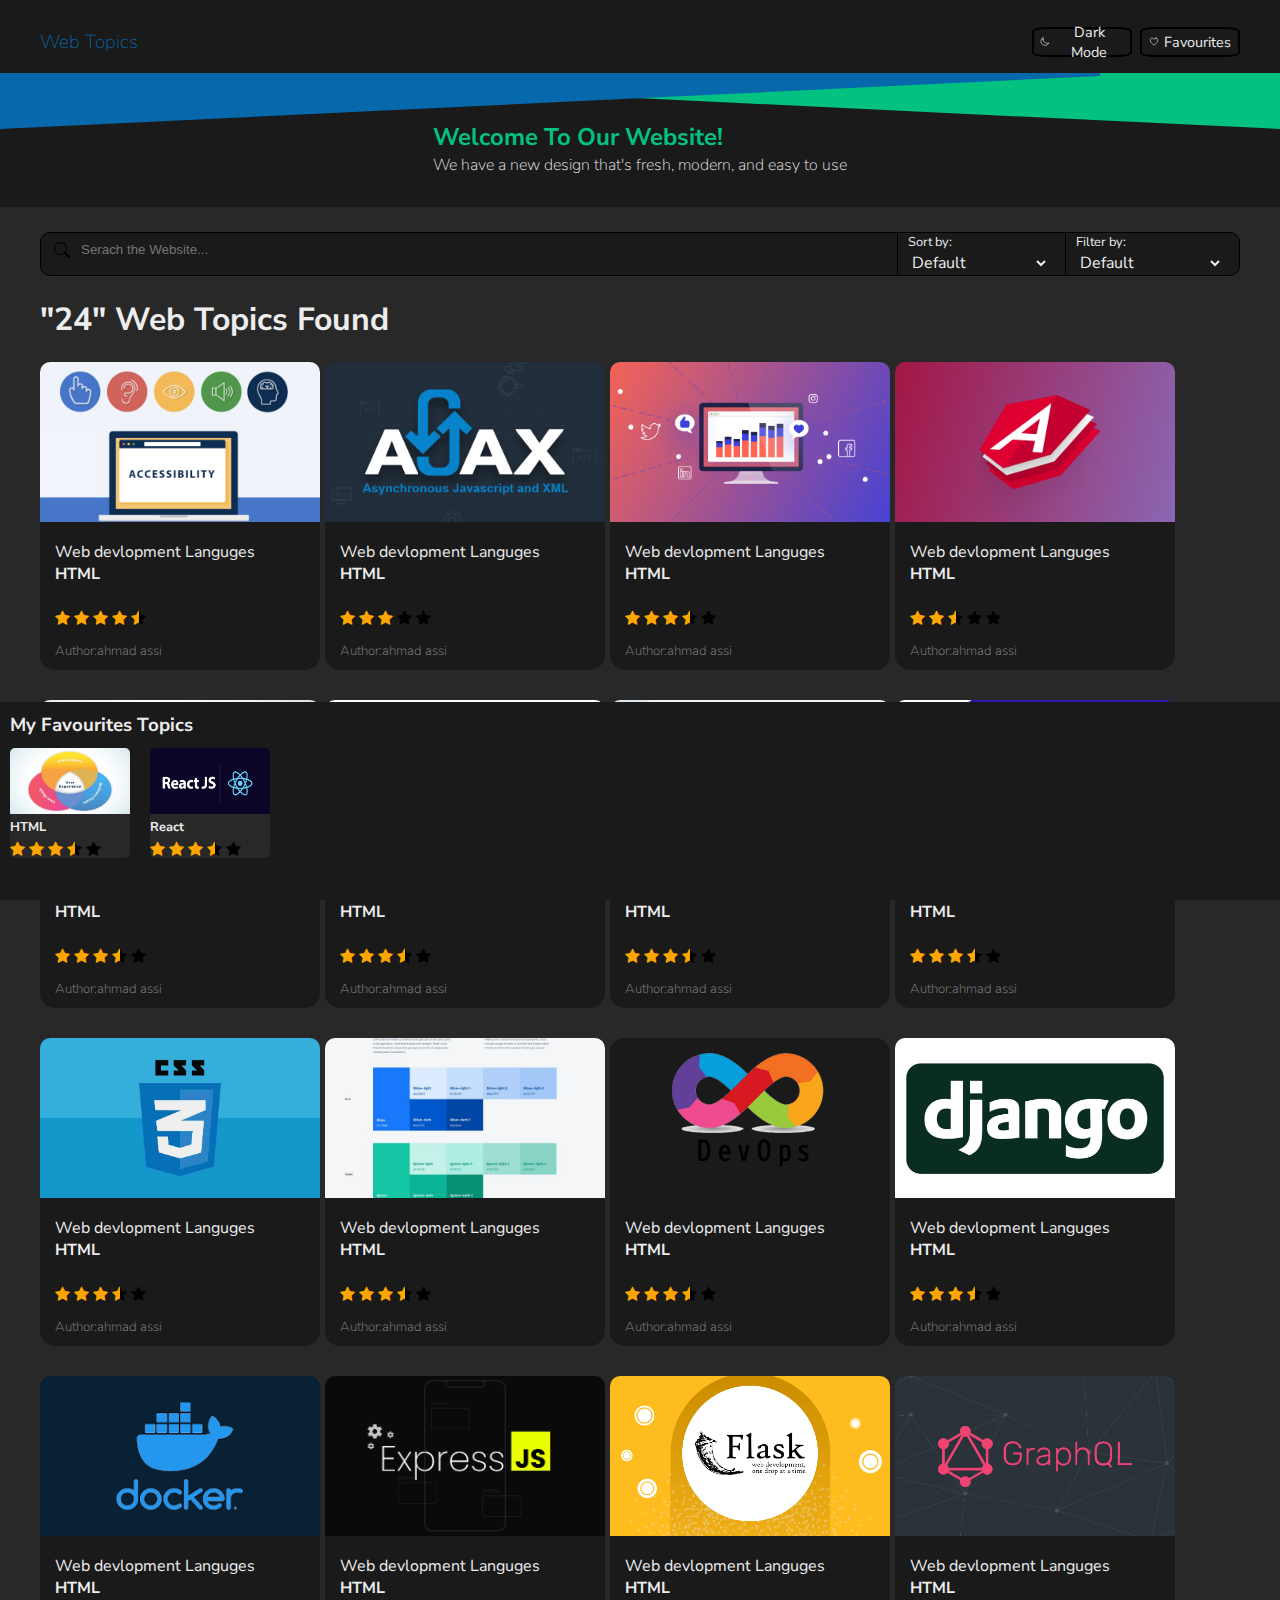
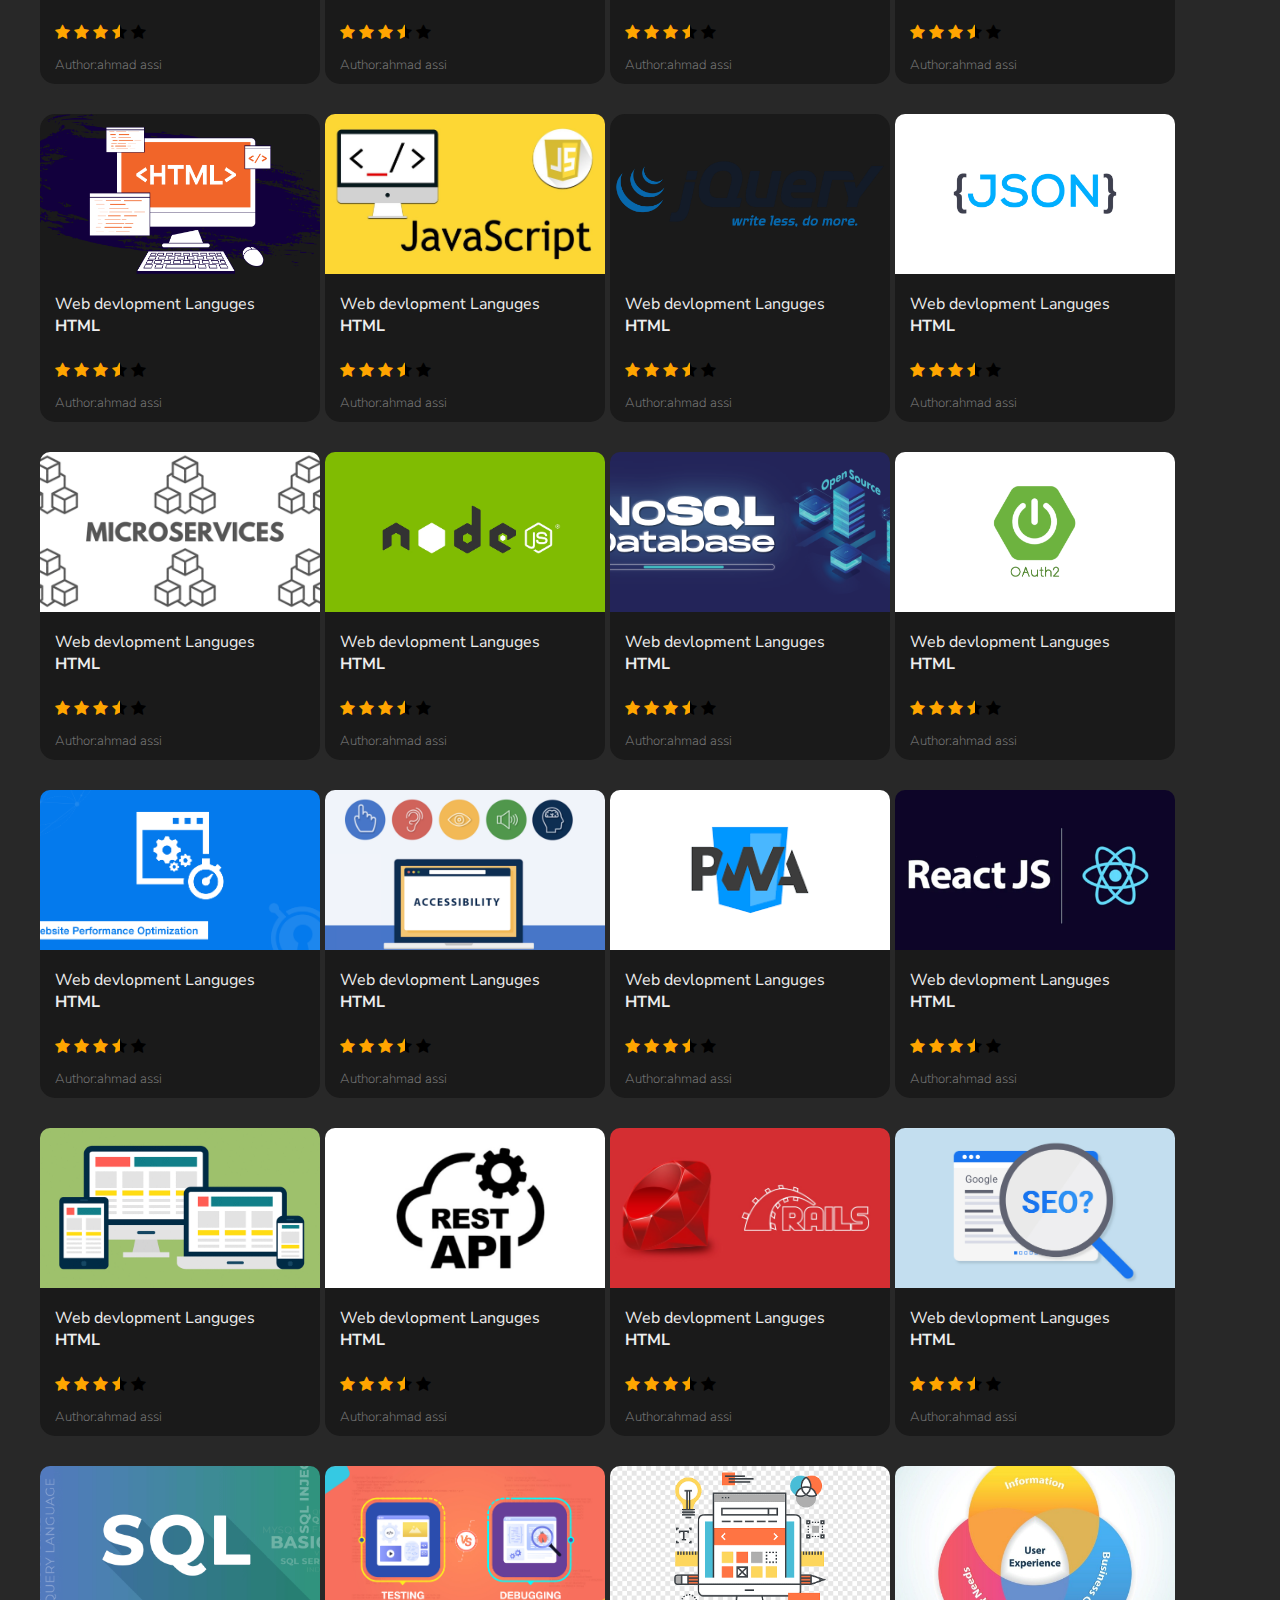
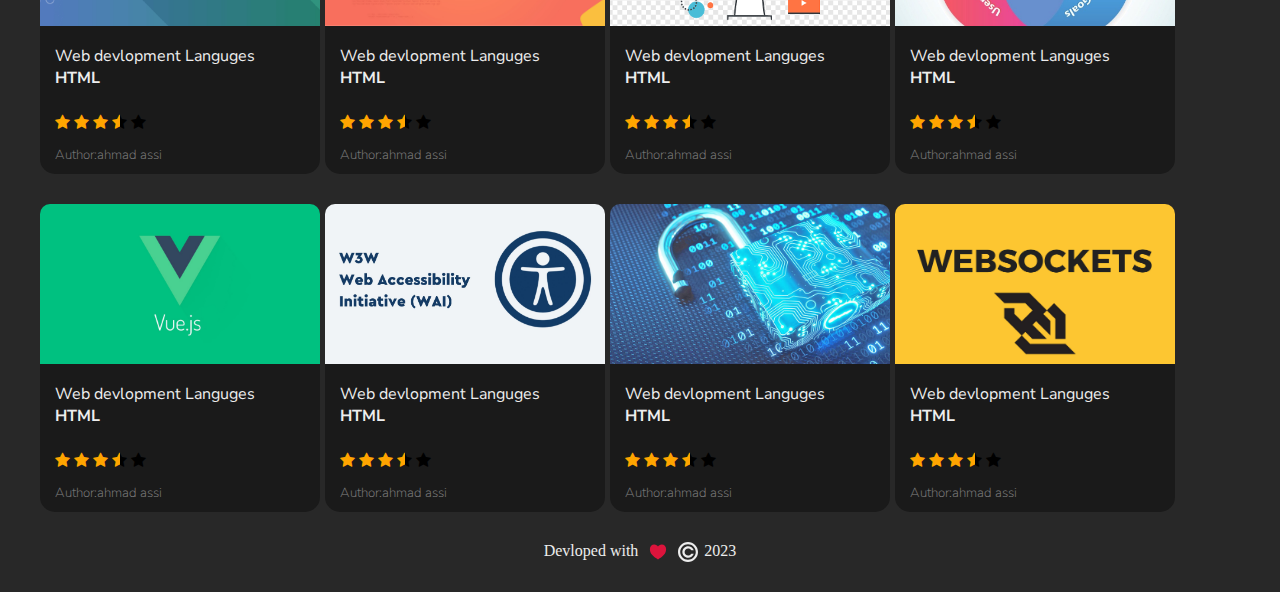
==== commit 6ab1d63f: ""edit fonts and colors details"" ====
--- a/home_dark.html
+++ b/home_dark.html
@@ -60,7 +60,7 @@
                         <input class="input-dark" type="text" placeholder="Serach the Website...">
                     </form>
                 </div>
-                <div class="search-buttons">
+                <div class="search-buttons-dark">
                     <div class="select-button-dark-sort">
                         <span class="select-span-dark">Sort by:</span>
                         <select class="select-list-dark" name="sort" id="sort">
@@ -724,6 +724,37 @@
 
                 </div>
 
+            </div>
+            <div  class="sticky_div-dark">
+                <h3>My Favourites Topics</h3>
+                <div class="cards-list">
+                    <div class="card-item-stick-dark">
+                        <div class="card-inner-stick-dark">
+                            <img src="assets/images/ux.jpeg" alt="Html">
+                        <p>HTML</p>
+                        <div class="stars">
+                            <span class="fa fa-star checked"></span>
+                            <span class="fa fa-star checked"></span>
+                            <span class="fa fa-star checked"></span>
+                            <span class="fa fa-star half-checked"></span>
+                            <span class="fa fa-star"></span>
+                        </div>
+                        </div>
+                    </div>
+                    <div class="card-item-stick-dark">
+                        <div class="card-inner-stick-dark">
+                            <img src="assets/images/react.webp" alt="Html">
+                        <p>React</p>
+                        <div class="stars">
+                            <span class="fa fa-star checked"></span>
+                            <span class="fa fa-star checked"></span>
+                            <span class="fa fa-star checked"></span>
+                            <span class="fa fa-star half-checked"></span>
+                            <span class="fa fa-star"></span>
+                        </div>
+                        </div>
+                    </div>
+                </div>
             </div>
             <footer class="footer">
                 <section class="footer-inner-dark">
--- a/assets/css/style.css
+++ b/assets/css/style.css
@@ -128,6 +128,13 @@
     color: var(--body-text-dark);
     font-weight: 200;
 }
+.h4-welcome-detail {
+    margin-top: 1px;
+    font-family: Nunito Sans;
+    color: var(--body-text);
+    font-weight: 200;
+    margin-bottom: 10px;
+}
 
 .h2-welcome {
     margin-bottom: 1px;
@@ -201,7 +208,7 @@
 .cards-list {
     width: 100%;
     display: flex;
-    justify-content: space-between;
+    /* justify-content: space-between; */
     flex-wrap: wrap;
 }
 
@@ -210,17 +217,16 @@
     margin-right: 15px;
     background-color: var(--bg_default);
     /* max-width: 300px; */
-    width: 18%;
+    width: 18.9%;
     margin-bottom: 30px;
 } 
-
 
 .cards-list .card-item-dark {
     border-radius: 15px;
     margin-right: 15px;
     /* background-color: var(--bg_default-dark); */
     /* max-width: 300px; */
-    width: 18%;
+    width: 18.9%;
     margin-bottom: 30px;
 }
 
@@ -232,6 +238,7 @@
     min-height: 250px;
     width: 100%; 
 }   
+ 
 
 .cards-list .card-inner-dark {
     background-color: var(--bg_default-dark);
@@ -253,6 +260,7 @@
     width: 100%;
      */
 }
+
 .cards-list .card-inner-dark img {
     width: 100%;
     height: 160px;
@@ -376,7 +384,7 @@
     display: flex;
     flex-wrap: wrap;
     padding-left: 10px;
-    border-left: 1px solid gray;
+    border-left: 1px solid var(--lines-color);
     color: var(--body-text);
   font-family: Nunito Sans;
 }
@@ -384,7 +392,7 @@
     display: flex;
     flex-wrap: wrap;
     padding-left: 10px;
-    border-left: 1px solid gray;
+    border-left: 1px solid var(--lines-color-dark);
     color: var(--body-text-dark);
   font-family: Nunito Sans;
 }
@@ -392,7 +400,7 @@
     display: flex;
     flex-wrap: wrap;
     padding-left: 10px;
-    border-left: 1px solid gray;
+    border-left: 1px solid var(--lines-color);
     color: var(--body-text);
   font-family: Nunito Sans;
 }
@@ -400,7 +408,7 @@
     display: flex;
     flex-wrap: wrap;
     padding-left: 10px;
-    border-left: 1px solid gray;
+    border-left: 1px solid var(--lines-color-dark);
     color: var(--body-text-dark);
   font-family: Nunito Sans;
 }
@@ -419,7 +427,7 @@
    }
 
 .select-list {
-    width: 100%;
+    width: 90%;
     color: var(--body-text);
     font-weight: 400;
     font-family: Nunito Sans;
@@ -430,7 +438,7 @@
     padding: 0;
 }
 .select-list-dark{
-    width: 100%;
+    width: 90%;
     color: var(--body-text-dark);
     font-weight: 400;
     font-family: Nunito Sans;
@@ -442,6 +450,11 @@
 }
 
 .search-buttons {
+    display: flex;
+    width: 40%;
+    justify-content: space-around;
+}
+.search-buttons-dark {
     display: flex;
     width: 40%;
     justify-content: space-around;
@@ -521,9 +534,25 @@
 .footer{
     padding-bottom: 20px;
 }
+.details-footer{
+  padding-bottom: 150px;
+  padding-top: 20px;
+}
 .footer-inner{
     display: flex;
     justify-content: center;
+    align-items: center;
+}
+.footer-details-inner{
+    display: flex;
+    justify-content: center;
+    align-items: center;
+}
+.footer-details-inner-dark{
+    display: flex;
+    justify-content: center;
+    align-items: center;
+    color:var(--body-text-dark);
 }
 .footer-inner-dark{
     display: flex;
@@ -549,12 +578,324 @@
     height: 20px;
     margin-right: 6px;
 }
+.copyright-detail{
+    width: 14px;
+  height: 15px;
+    margin-right: 6px;
+}
+.copyright-detail-dark{
+    width: 14px;
+  height: 15px;
+    margin-right: 6px;
+    fill:var(--body-text-dark);
+}
 .copyright-dark{
     width: 20px;
     height: 20px;
     margin-right: 6px;
     fill: var(--body-text-dark);
 }
+/*here is css code for the detail page*/
+.detail-body{
+    background-color: var(--body-text);
+    padding-left: 250px;
+}
+.details-main-body{
+    background-color: var(--bg_body);
+}
+.details-main-body-dark{
+    background-color: var(--bg_body-dark);
+}
+.detail-topic h4{
+    padding-top: 20px;
+    margin-top:0;
+    margin-bottom: 0;
+    color: var(--brand-secondary);
+    font-weight: 200;
+    font-family: Nunito Sans;
+    font-size: 1rem;
+}
+.language h2{
+    margin-top: 0;
+  margin-bottom: 0;
+  color: var(--bg_body);
+  font-weight: 200;
+  font-family: Nunito Sans;
+  font-size: 1.5rem;
+}
+.stars {
+    padding-top: 5px;
+}
+.detail-context{
+    padding-top: 20px;
+  color: var(--bg_body);
+  font-weight: 200;
+  font-family: Nunito Sans;
+  font-size: 0.8rem;
+  width: 30%;
+  padding-bottom: 20px;
+}
+.detail-body{
+    padding-left: 250px;
+}
+.topics-list{
+    padding-top: 30px;
+}
+.topics-body{
+  
+ padding-left: 250px;
+ display: flex;
+ flex-wrap: wrap;
+}
+
+.ionicon-check{
+    height: 20px;
+    width: 45px;
+    color: green;
+    margin: 5px 0;
+}
+.table{
+    background-color: var(--bg_default);
+    border-spacing: 0;
+    border:1px solid var(--lines-color);
+    border-radius: 5%;
+}
+.table-dark{
+    background-color: var(--bg_default-dark);
+    border-spacing: 0;
+    border:1px solid var(--lines-color-dark);
+    border-radius: 5%;
+}
+.row{
+    border-bottom: 1px solid var(--lines-color);
+}
+.row-dark{
+    border-bottom: 1px solid var(--lines-color-dark);
+}
+.second-row{
+  border-bottom: 1px solid var(--lines-color);
+  color: var(--body-text);
+  font-family: Nunito Sans;
+  padding-right: 60px;
+}
+.second-row-dark{
+    border-bottom: 1px solid var(--lines-color-dark);
+    color: var(--body-text-dark);
+    font-family: Nunito Sans;
+    padding-right: 60px;
+    
+  }
+
+.header-row{
+    border-bottom:1px solid var(--lines-color);
+}
+.header-row-dark{
+    border-bottom:1px solid var(--lines-color-dark);
+    color: var(--body-text-dark);
+}
+.row-last{ 
+    border:none;
+}
+.second-row-last{
+    border:none;
+}
+.second-row-last-dark{
+    border:none;
+    color: var(--body-text-dark);
+}
+
+.header-row h2{
+    padding-left: 20px;
+  font-family: Nunito Sans;
+  margin: 10px 0;
+
+}
+.header-row-dark h2{
+    padding-left: 20px;
+  font-family: Nunito Sans;
+  margin: 10px 0;
+  color: var(--body-text-dark);
+
+}
+.card{
+    margin-right: 15px;
+    background-color: var(--bg_default);
+    /* max-width: 300px; */
+    width: 25%;
+    margin-bottom: 30px;
+    margin-left: 20px;
+    margin-top: -15%;
+  max-height: 370px;
+}
+.card .card-context{
+    background-color: var(--bg_default);
+    /* padding: 35px 20px */
+    min-width: 300px;
+    min-height: 250px;
+    width: 100%; 
+}
+.card .card-context img{
+    width: 100%;
+    height: 160px;
+    margin-bottom: 5px;
+    object-fit: cover;
+    padding:5px
+}
+.card .card-context section span {
+    font-family: Nunito Sans;
+    font-weight: 700;
+    color: var(--body-text);
+    
+}
+.card .card-context section{
+    font-family: Nunito Sans;
+    margin:0;
+    font-weight: 200;
+    color: var(--body-text);
+    padding-left: 15px;
+}
+.card .card-context section a{
+    color: var(--brand-primary);
+    font-family: Nunito Sans;
+}
+.fav-box{
+    margin: 15px;
+  border: 1px solid var(--lines-color);
+}
+.fav-box h3{
+    font-family: Nunito Sans;
+    color: var(--body-text);
+    font-weight: 200;
+    font-size: 1rem;
+    padding-left: 20px;
+    margin-bottom: 5px;
+}
+.fav-button{
+    display: flex;
+  align-items: center;
+  margin: auto;
+  background-color: var(--brand-secondary);
+  width: 85%;
+  border: none;
+}
+ 
+/* #hello:checked{
+    display: block;
+} */
+.fav-button h2{
+    padding-left: 15px;
+  color: var(--bg_body);
+  font-size: 1.3rem;
+  font-weight: 200;
+  padding-right: 15px;
+  font-family: Nunito Sans;
+}
+.fav-button .ion-heart{
+    width: 35px;
+  height: 35px;
+  color: var(--bg_default);
+}
+.fav-box h5{
+    font-family: Nunito Sans;
+  font-size: 0.8rem;
+  color: var(--body-text);
+  opacity: 0.5;
+  margin: 10px auto;
+  text-align: center;
+
+}
+.detail-ionicon-heart{
+    fill:var(--heart-color);
+    width: 20px;
+    height: 20px;
+    margin-left: 10px;
+    margin-right: 10px;
+}
+/* css for the sticky div */
+
+.sticky_div{
+    position: fixed;
+    bottom: 0;
+    left: 0;
+    background-color: red;
+    width: 100%;
+    height: 22%;
+    background-color: var(--bg_default);
+    /* display: none; */
+}
+.sticky_div-dark{
+    position: fixed;
+    bottom: 0;
+    left: 0;
+    background-color: red;
+    width: 100%;
+    height: 22%;
+    background-color: var(--bg_default-dark);
+    /* display: none; */
+}
+.card-item-stick{
+    max-width: 120px;
+    max-height: 110px;
+    margin-left: 10px;
+    margin-right: 10px;
+    background-color: var(--bg_body);
+    border-radius: 5%;
+}
+.card-item-stick-dark{
+    max-width: 120px;
+    max-height: 110px;
+    margin-left: 10px;
+    margin-right: 10px;
+    background-color: var(--bg_body-dark);
+    border-radius: 5%;
+}
+.card-inner-stick{
+    height: 100%;
+}
+.card-inner-stick-dark{
+    height: 100%;
+}
+.card-inner-stick p{
+    margin:0;
+    font-size: 0.8rem;
+    font-family:Nunito Sans ;
+    color: var(--body-text);
+    font-weight: 700;
+}
+.card-inner-stick-dark p{
+    margin:0;
+    font-size: 0.8rem;
+    font-family:Nunito Sans ;
+    color: var(--body-text-dark);
+    font-weight: 700;
+}
+.card-inner-stick img{
+    height: 60%;
+    width: 100%;
+    border-top-left-radius: 5px;
+    border-top-right-radius: 5px;
+}
+.card-inner-stick-dark img{
+    height: 60%;
+    width: 100%;
+    border-top-left-radius: 5px;
+    border-top-right-radius: 5px;
+}
+
+.sticky_div h3{
+    margin:10px 0;
+    padding-left: 10px;
+    color: var(--body-text);
+    font-family:Nunito Sans ;
+    font-weight: 700;
+}
+.sticky_div-dark h3{
+        margin:10px 0;
+        padding-left: 10px;
+        color: var(--body-text-dark);
+        font-family:Nunito Sans ;
+        font-weight: 700;
+}
 
 @media only screen and (max-width: 1300px) {
     .cards-list .card-item {
@@ -567,19 +908,103 @@
 }
 @media only screen and (max-width: 1050px) {
     .cards-list .card-item {
-        width:30% ;
+        width:31% ;
     }
     .cards-list .card-item-dark{
-        width:30% ;
+        width:31% ;
+    }
+/* css media for the detail page changes */
+    .detail-body{
+        padding-left: 125px;
+    }
+    .detail-context{
+        width: 40%;
+    }
+    .topics-body{
+        padding-left:125px;
+    }
+    .topics-list{
+        width: 40%;
+    }
+    
+    .header-row h2{
+        font-size: 1.2rem;
+        padding-left: 10px;
+        margin: 5px 0;
+    }
+    .header-row-dark h2{
+        font-size: 1.2rem;
+        padding-left: 10px;
+        margin: 5px 0;
+    }
+    .ionicon-check{
+        height: 20px;
+        width: 30px;
+    }
+    .second-row{
+        font-size: 0.9rem;
+        padding-right: 0;
+    }
+    .second-row-dark{
+        font-size: 0.9rem;
+        padding-right: 0;
+    }
+    .second-row-last{
+        font-size: 0.9rem;
+    }
+    .second-row-last-dark{
+        font-size: 0.9rem;
+    }
+    .card{
+        width: 30%;
+        margin-left: 30px;
+        margin-top: -20vh;
+        max-height: 320px;
+    }
+    .card .card-context{
+        min-width: 180px;
+    }
+    .card .card-context section{
+        font-size: 0.7rem;
+    }
+    .fav-box h3{
+        font-size: 0.7rem;
+    }
+    .fav-button h2{
+        font-size: 0.8rem;
+        margin: 0;
+        padding-right: 10px;
+        padding-left: 10px;
+    }
+    .fav-button .ion-heart{
+        width: 30px;
+        height: 30px;
+    }
+    .fav-box h5{
+        font-size: 0.6rem;
+    }
+    .footer-details-inner{
+        font-size: 0.8rem;
+    }
+    .footer-details-inner-dark{
+        font-size: 0.8rem;
+    }
+    .copyright-detail{
+        width: 15px;
+        height: 15px;
+    }
+    .copyright-detail-dark{
+         width: 15px;
+        height: 15px;
     }
     
 }
 @media only screen and (max-width: 910px) {
     .cards-list .card-item {
-        width:45% ;
+        width:47% ;
     }
     .cards-list .card-item-dark {
-        width:45% ;
+        width: 47% ;
     }
     
     
@@ -601,9 +1026,14 @@
     }
     .search-buttons{
     width: 100%;
-    border-top: 1px solid gray;
+    border-top: 1px solid var(--lines-color);
     padding: 5px 0px 10px 0px;
     }
+    .search-buttons-dark{
+        width: 100%;
+        border-top: 1px solid var(--lines-color-dark);
+        padding: 5px 0px 10px 0px;
+        }
     
     .select-button-sort{
         border-left: none;
@@ -669,6 +1099,120 @@
     .body-title-dark h1{
         font-size: 1.4rem;
     }
-
+    /* css media for the detail page changes */
+    .detail-topic h4{
+        font-size: 1.4rem;
+    }
+    .detail-body{
+        padding-left: 20px;
+        padding-right: 20px;
+    }
+    .detail-context{
+        width: 100%;
+        font-size: 1rem;
+    }
+    .topics-body{
+        padding-left:20px;
+        padding-right: 20px;
+        justify-content: center;
+    }
+    .topics-list{
+        width: 95%;
+        margin-bottom: 20px;
+    }
+    .row{
+        padding-left: 10px;
+    }
+    .row-dark{
+        padding-left: 10px;
+    }
+    .header-row h2{
+        font-size: 1.3rem;
+        padding-left: 15px;
+    }
+    .header-row-dark h2{
+        font-size: 1.3rem;
+        padding-left: 15px;
+    }
+    .ionicon-check{
+        height: 25px;
+        width: 30px;
+    }
+    .second-row{
+        font-size: 1rem;
+        padding-right: 0px;
+    }
+    .second-row-dark{
+        font-size: 1rem;
+        padding-right: 0px;
+    }
+    .row-last{
+        padding-left: 10px;
+    }
+    .second-row-last{
+        font-size: 1rem;
+    }
+    .second-row-last-dark{
+        font-size: 1rem;
+    }
+    .card{
+        margin-top: 0;
+        width: 80%;
+        margin-left: 0px;
+        max-height: 400px;
+        margin-right: 0px;
+    }
+    .card .card-context img{
+        height: auto;
+        border-top-left-radius: 10px;
+        border-top-right-radius: 10px;
+    }
+    .card .card-context{
+        min-width: 180px;
+    }
+    .card .card-context section{
+        font-size: 1rem;
+    }
+    .fav-box h3{
+        font-size: 1rem;
+    }
+    .fav-button{
+        justify-content: center;
+    }
+    .fav-button h2{
+        font-size: 1.2rem;
+        margin: 0;
+        padding-right: 10px;
+        padding-left: 10px;
+    }
+    .fav-button .ion-heart{
+        width: 30px;
+        height: 30px;
+    }
+    .fav-box h5{
+        font-size: 0.8rem;
+    }
+    .footer-details-inner{
+        font-size: 1rem;
+    }
+    .footer-details-inner-dark{
+        font-size: 1rem;
+    }
+    .copyright-detail{
+        width: 12px;
+        height: 12px;
+    }
+    .copyright-detail-dark{
+        width: 12px;
+        height: 12px;
+    }
+    .detail-ionicon-heart{
+        margin-left: 5px;
+        margin-right: 5px;
+    }
     
-}+
+
+
+
+}
